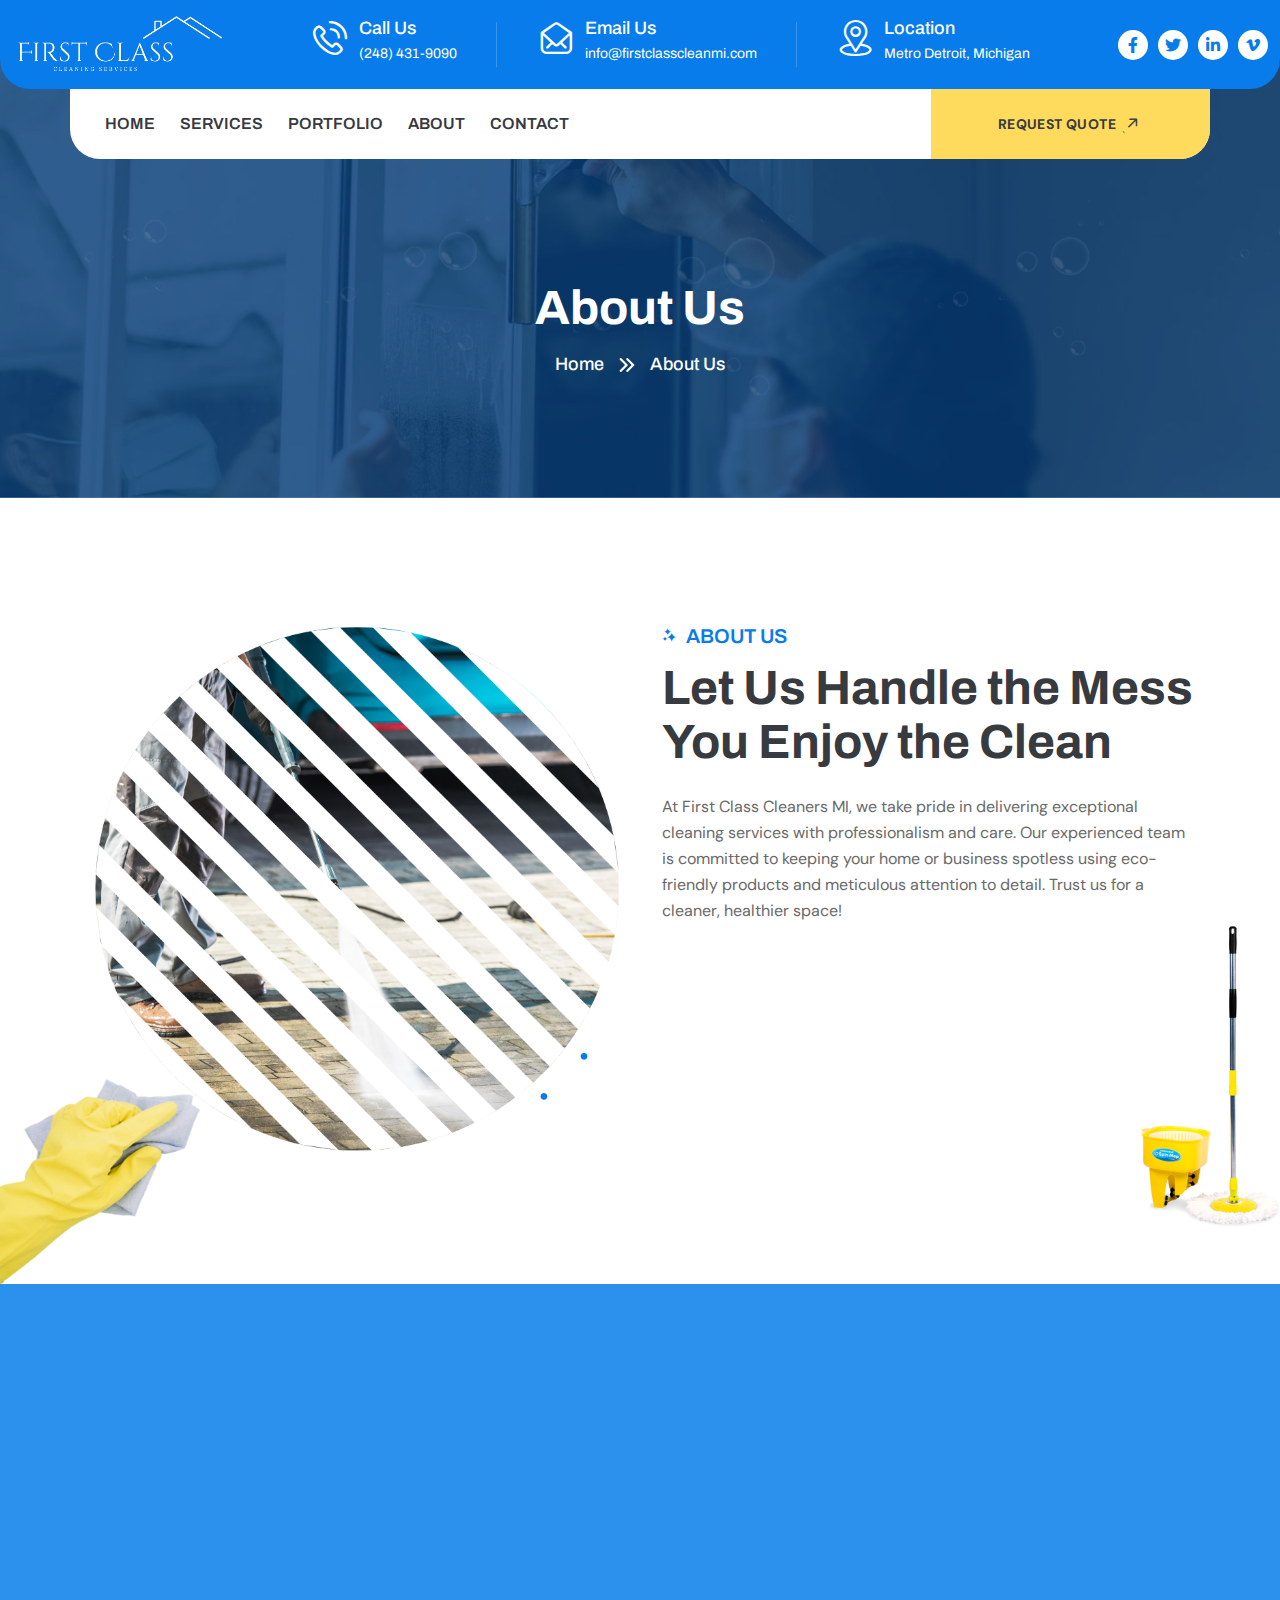
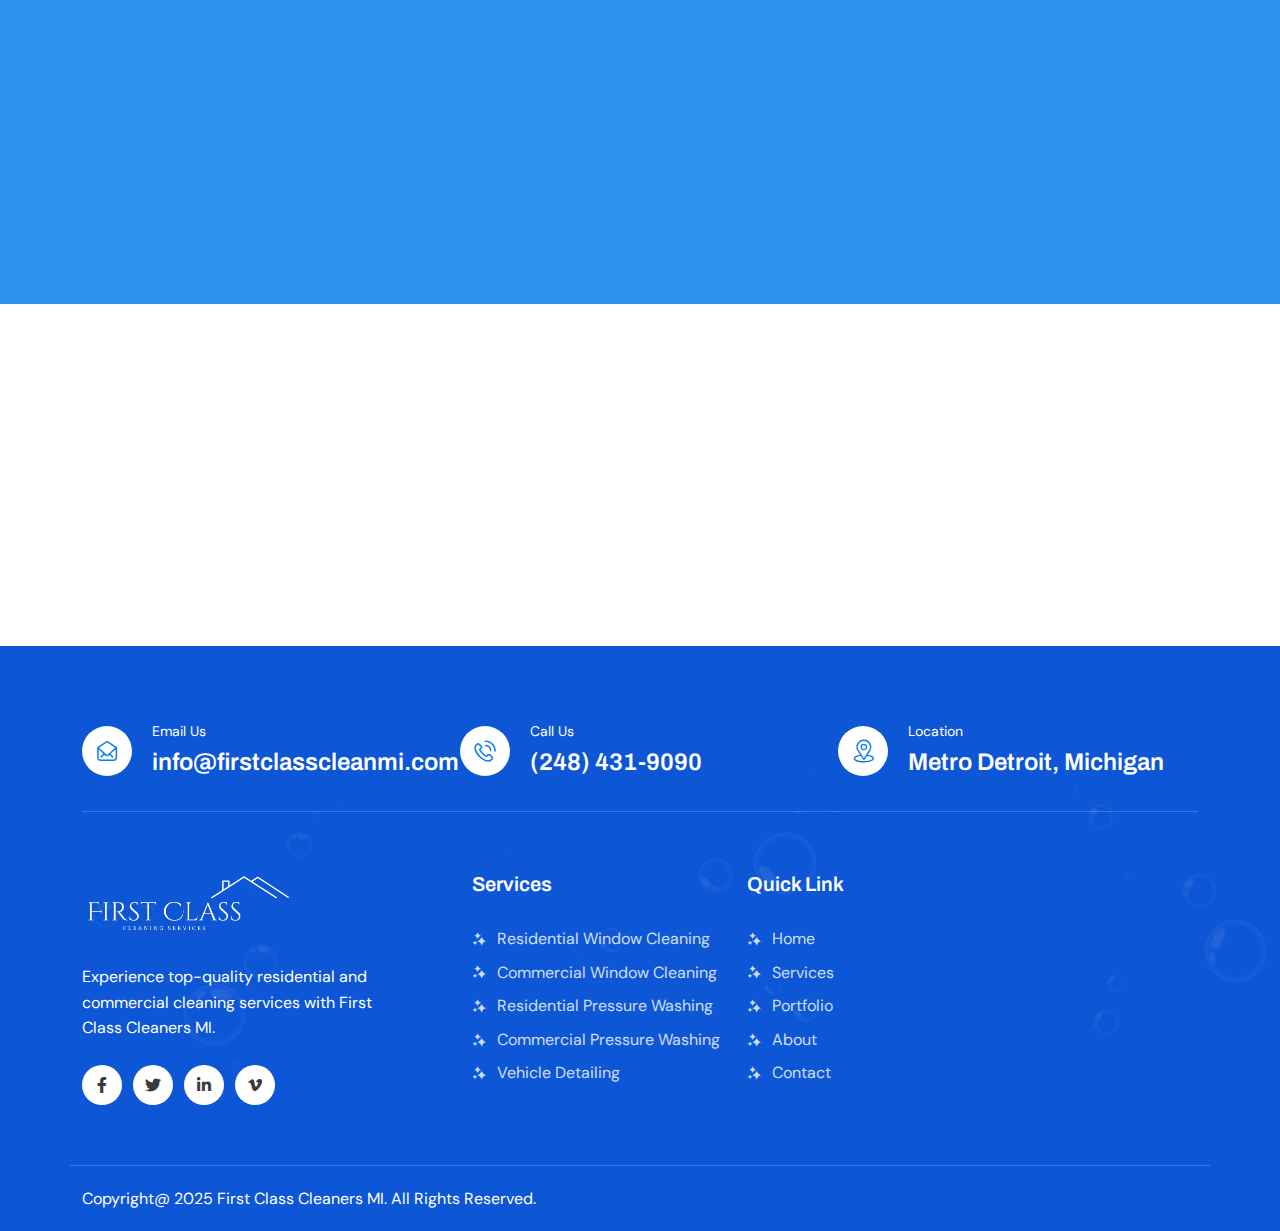
==== about.html @ 75f81715 "initial commit" ====
<!doctype html>
<html class="no-js" lang="en">

<head>
    <meta charset="utf-8">
    <meta http-equiv="x-ua-compatible" content="ie=edge">
    <meta name="viewport" content="width=device-width, initial-scale=1">
    <meta name="description" content="Discover First Class Cleaners MI, your trusted partner for top-quality residential and commercial cleaning. With expert staff and eco-friendly products, we deliver spotless results every time. Learn more about our commitment to excellence!">

    <!-- Site Title -->
    <title>About Us | First Class Cleaners MI – Premium Cleaning Services</title>

    <!-- Place favicon.ico in the root directory -->
    <link rel="shortcut icon" type="image/x-icon" href="assets/images/logo/fav.png">

    <!-- CSS here -->
    <link rel="stylesheet" href="assets/css/bootstrap.min.css">
    <link rel="stylesheet" href="assets/css/animate.css">
    <link rel="stylesheet" href="assets/css/odometer-theme-default.css">
    <link rel="stylesheet" href="assets/css/font-awesome-pro.min.css">
    <link rel="stylesheet" href="assets/css/flaticon_cleannes.css">
    <link rel="stylesheet" href="assets/css/magnific-popup.css">
    <link rel="stylesheet" href="assets/css/nice-select.css">
    <link rel="stylesheet" href="assets/css/swiper-bundle.css">
    <link rel="stylesheet" href="assets/css/meanmenu.css">
    <link rel="stylesheet" href="assets/css/main.css">
</head>

<body>
    <div class="body-overlay"></div>

    <!-- Loader Start -->
    <div class="loader-wrapper">
        <div class="loader"></div>
        <div class="loder-section left-section"></div>
        <div class="loder-section right-section"></div>
    </div>
    <!-- Loader End -->

    <!-- back to top start -->
    <div class="back-to-top-wrapper">
        <button id="back_to_top" type="button" class="back-to-top-btn">
            <svg width="12" height="7" viewBox="0 0 12 7" fill="none" xmlns="http://www.w3.org/2000/svg">
                <path d="M11 6L6 1L1 6" stroke="currentColor" stroke-width="1.5" stroke-linecap="round" stroke-linejoin="round" />
            </svg>
        </button>
    </div>
    <!-- back to top end -->

    <!-- Search Popup Start -->
    <div class="search_popup">
        <div class="container">
            <div class="row">
                <div class="col-xxl-12">
                    <div class="search_wrapper">
                        <div class="search_top d-flex justify-content-between align-items-center">
                            <div class="search_logo">
                                <a href="/">
                                    <img src="assets/images/logo/logo.png" alt="Logo">
                                </a>
                            </div>
                            <div class="search_close">
                                <button type="button" class="search_close_btn">
                                    <svg width="18" height="18" viewBox="0 0 18 18" fill="none" xmlns="http://www.w3.org/2000/svg">
                                        <path d="M17 1L1 17" stroke="currentColor" stroke-width="1.5" stroke-linecap="round" stroke-linejoin="round" />
                                        <path d="M1 1L17 17" stroke="currentColor" stroke-width="1.5" stroke-linecap="round" stroke-linejoin="round" />
                                    </svg>
                                </button>
                            </div>
                        </div>
                        <div class="search_form">
                            <form action="#">
                                <div class="search_input">
                                    <input class="search-input-field" type="text" placeholder="Type here to search...">
                                    <span class="search-focus-border"></span>
                                    <button type="submit">
                                        <svg width="20" height="20" viewBox="0 0 20 20" fill="none" xmlns="http://www.w3.org/2000/svg">
                                            <path d="M9.55 18.1C14.272 18.1 18.1 14.272 18.1 9.55C18.1 4.82797 14.272 1 9.55 1C4.82797 1 1 4.82797 1 9.55C1 14.272 4.82797 18.1 9.55 18.1Z" stroke="currentColor" stroke-width="1.5" stroke-linecap="round" stroke-linejoin="round" />
                                            <path d="M19.0002 19.0002L17.2002 17.2002" stroke="currentColor" stroke-width="1.5" stroke-linecap="round" stroke-linejoin="round" />
                                        </svg>
                                    </button>
                                </div>
                            </form>
                        </div>
                    </div>
                </div>
            </div>
        </div>
    </div>
    <div class="search-popup-overlay"></div>
    <!-- Search Popup End-->

    <!-- cart mini area start -->
    <div class="cartmini__area">
        <div class="cartmini__wrapper d-flex justify-content-between flex-column">
            <div class="cartmini__top-wrapper ">
                <div class="cartmini__top p-relative">
                    <div class="cartmini__title">
                        <h4>Shopping cart</h4>
                    </div>
                    <div class="cartmini__close">
                        <button type="button" class="cartmini__close-btn cartmini-close-btn"><i class="fal fa-times"></i></button>
                    </div>
                </div>
                <div class="cartmini__widget">
                    <div class="cartmini__widget-item">
                        <div class="cartmini__thumb">
                            <a href="product-details.html">
                                <img src="assets/images/cart/product-1.jpg" alt="">
                            </a>
                        </div>
                        <div class="cartmini__content">
                            <h5><a href="product-details.html">Level Bolt Smart Lock</a></h5>
                            <div class="cartmini__price-wrapper">
                                <span class="cartmini__price">$46.00</span>
                                <span class="cartmini__quantity">x2</span>
                            </div>
                        </div>
                        <button class="cartmini__del"><i class="fal fa-times"></i></button>
                    </div>
                    <div class="cartmini__widget-item">
                        <div class="cartmini__thumb">
                            <a href="product-details.html">
                                <img src="assets/images/cart/product-2.jpg" alt="">
                            </a>
                        </div>
                        <div class="cartmini__content">
                            <h5><a href="product-details.html">Trademil for younger</a></h5>
                            <div class="cartmini__price-wrapper">
                                <span class="cartmini__price">$78.00</span>
                                <span class="cartmini__quantity">x1</span>
                            </div>
                        </div>
                        <button class="cartmini__del"><i class="fal fa-times"></i></button>
                    </div>
                    <div class="cartmini__widget-item">
                        <div class="cartmini__thumb">
                            <a href="product-details.html">
                                <img src="assets/images/cart/product-3.jpg" alt="">
                            </a>
                        </div>
                        <div class="cartmini__content">
                            <h5><a href="product-details.html">ViewSonic VP2756-2K</a></h5>
                            <div class="cartmini__price-wrapper">
                                <span class="cartmini__price">$98.00</span>
                                <span class="cartmini__quantity">x3</span>
                            </div>
                        </div>
                        <button class="cartmini__del"><i class="fal fa-times"></i></button>
                    </div>
                </div>
                <!-- for wp -->
                <!-- if no item in cart -->
                <div class="cartmini__empty text-center d-none">
                    <p>Your Cart is empty</p>
                    <a href="shop.html" class="cartmini-btn">Go to Shop</a>
                </div>
            </div>
            <div class="cartmini__checkout">
                <div class="cartmini__checkout-title">
                    <h4>Subtotal:</h4>
                    <span>$113.00</span>
                </div>
                <div class="cartmini__checkout-btn">
                    <a href="cart.html" class="cartmini-btn mb-10 w-100"> <span></span> view cart</a>
                    <a href="checkout.html" class="cartmini-btn-border w-100"> <span></span> checkout</a>
                </div>
            </div>
        </div>
    </div>
    <div class="cartmini-overlay"></div>
    <!-- cart mini area end -->

    <!-- Hamburger start -->
    <div class="hamburger-area d-xl-none">
        <div class="hamburger_bg"></div>
        <div class="hamburger_wrapper">
            <div class="hamburger_top d-flex align-items-center justify-content-between">
                <div class="hamburger_logo">
                    <a href="/" class="mobile_logo">
                        <img src="assets/images/logo/logo.png" alt="Logo">
                    </a>
                </div>
                <div class="hamburger_close">
                    <button class="hamburger_close_btn"><i class="fa-thin fa-times"></i></button>
                </div>
            </div>
            <div class="hamburger_menu">
                <div class="mobile_menu"></div>
            </div>
            <div class="hamburger-infos">
                <h4 class="hamburger-title">Contact info</h4>
                <div class="contact-item">
                    <div class="contact-icon">
                      
                    </div>
                </div>
                <div class="contact-item">
                    <div class="contact-icon">
                        <span><i class="flaticon-call"></i></span>
                    </div>
                    <div class="contact-text">
                        <span>Phone</span>
                        <div class="text"><a class="link" href="tel:2484319090">(248) 431-9090</a></div>
                    </div>
                </div>
                <div class="contact-item">
                    <div class="contact-icon">
                        <span><i class="flaticon-location"></i></span>
                    </div>
                    <div class="contact-text">
                        <span>Location</span>
                        <div class="text">Metro Detroit, MI</div>
                    </div>
                </div>
            </div>
            <div class="hamburger-socials">
                <ul>
                    <li>
                        <a href="#"><i class="fa-brands fa-facebook-f"></i></a>
                    </li>
                    <li>
                        <a href="#"><i class="fa-brands fa-instagram"></i></a>
                    </li>
                    <li>
                        <a href="#"><i class="fa-brands fa-linkedin-in"></i></a>
                    </li>
                    <li>
                        <a href="#"><i class="fa-brands fa-twitter"></i></a>
                    </li>
                </ul>
            </div>
        </div>
    </div>
    <!-- Hamburger end -->

    <!-- Header Area Start -->
    <header class="tj-header-area tj-header-absolute">
        <div class="tj-header-top d-none d-md-block">
            <div class="container-fluid">
                <div class="row">
                    <div class="col">
                        <div class="tj-header-top-wrapper">
                            <div class="tj-header-top-logo d-none d-xl-block">
                                <a href="/"><img src="assets/images/logo/logo.png" alt="Logos"></a>
                            </div>
                            <div class="h1-header-infos">
                                <div class="infos-item">
                                    <div class="infos-icon">
                                        <i class="flaticon-call"></i>
                                    </div>
                                    <div class="infos-content">
                                        <span class="label">Call Us</span>
                                        <span><a href="tel:2484319090">(248) 431-9090</a></span>
                                    </div>
                                </div>
                                <div class="infos-item">
                                    <div class="infos-icon">
                                        <i class="flaticon-email-2"></i>
                                    </div>
                                    <div class="infos-content">
                                        <span class="label">Email Us</span>
                                        <span><a href="mailto:info@firstclasscleanmi.com">info@firstclasscleanmi.com</a></span>
                                    </div>
                                </div>
                                <div class="infos-item">
                                    <div class="infos-icon">
                                        <i class="flaticon-location"></i>
                                    </div>
                                    <div class="infos-content">
                                        <span class="label">Location</span>
                                        <span class="location">Metro Detroit, Michigan</span>
                                    </div>
                                </div>
                            </div>
                            <div class="tj-header-top-social d-none d-lg-block">
                                <ul>
                                    <li><a href="#"><i class="fa-brands fa-facebook-f fa-fw"></i></a></li>
                                    <li><a href="#"><i class="fa-brands fa-twitter"></i></a></li>
                                    <li><a href="#"><i class="fa-brands fa-linkedin-in"></i></a></li>
                                    <li><a href="#"><i class="fa-brands fa-vimeo-v"></i></a></li>
                                </ul>
                            </div>
                        </div>
                    </div>
                </div>
            </div>
        </div>
        <div class="tj-header-bottom">
            <div class="container gx-0">
                <div class="row gx-0">
                    <div class="col">
                        <div class="tj-header-bottom-wrapper tj-header-bottom-row">
                            <div class="tj-header-bottom-mobile-logo d-block d-xl-none">
                                <a href="/">
                                    <img src="assets/images/logo/primary-logo.png" alt="Logos">
                                </a>
                            </div>
                            <div class="tj-header-bottom-left d-none d-xl-block">
                                <div class="mainmenu-wrapper">
                                    <div class="mainmenu-box">
                                        <div class="mainmenu main-mobile-menu d-none d-lg-inline-block">
                                            <ul>
                                                <li><a href="/">Home</a></li>
                                                <li><a href="/residential-window-cleaning">Services</a></li>
                                                <li><a href="/portfolio">Portfolio</a></li>
                                                <li><a href="/about">About</a></li>
                                                <li><a href="/contact">Contact</a></li>
                                            </ul>
                                        </div>
                                    </div>
                                </div>
                            </div>
                            <div class="tj-header-bottom-right">
                                <div class="tj-header-bottom-mobile-button d-block d-xl-none">
                                    <button class="tj-header-bottom-mobile-btn menu-bar">
                                        <span></span>
                                        <span></span>
                                        <span></span>
                                        <span></span>
                                    </button>
                                </div>
                                <div class="tj-header-bottom-button d-none d-xl-block">
                                    <a class="tj-header-btn tj-arrow-btn" href="/#request-quote">Request Quote 
                                        <span class="icon_box">
                                            <i class="icon_first fa-regular fa-arrow-right"></i>
                                            <i class="icon_second fa-regular fa-arrow-right"></i>
                                        </span>
                                    </a>
                                </div>
                            </div>
                        </div>
                    </div>
                </div>
            </div>
        </div>
    </header>
    <!-- Header Area End-->
         <!-- Sticky Header Area Start -->
    <header class="tj-header-sticky header-sticky d-none">
        <div class="container-fluid">
            <div class="row">
                <div class="col">
                    <div class="tj-header-bottom-wrapper">
                        <div class="tj-header-sticky-mobile-logo">
                            <a href="/">
                                <img src="assets/images/logo/primary-logo.png" alt="Logos">
                            </a>
                        </div>
                        <div class="tj-header-bottom-left d-none d-xl-block">
                            <div class="mainmenu-wrapper">
                                <div class="mainmenu-box">
                                    <div class="mainmenu mainmenu-sticky d-none d-lg-inline-block">
                                        <ul>
                                            <li><a href="/">Home</a></li>
                                            <li><a href="/residential-window-cleaning">Services</a></li>
                                            <li><a href="/portfolio">Portfolio</a></li>
                                            <li><a href="/about">About</a></li>
                                            <li><a href="/contact">Contact</a></li>
                                        </ul>
                                    </div>
                                </div>
                            </div>
                        </div>
                        <div class="tj-header-bottom-right">
                            <div class="tj-header-bottom-mobile-button d-block d-xl-none">
                                <button class="tj-header-bottom-mobile-btn menu-bar">
                                    <span></span>
                                    <span></span>
                                    <span></span>
                                    <span></span>
                                </button>
                            </div>
                            <div class="tj-header-sticky-button d-none d-md-block">
                                <a class="tj-primary-btn tj-hover-btn" href="/#request-quote"><span>Request Quote <i class="flaticon-start"></i></span>
                                    <div class="tj-hover-btn-circle-dot"></div>
                                </a>
                            </div>
                        </div>
                    </div>
                </div>
            </div>
        </div>
    </header>
    <!-- Sticky Header Area End -->

    <main id="primary" class="site-main">

        <!-- Breadcrumb Area Start-->
        <section class="tj-breadcrumb-area" data-background="assets/images/breadcrumb/breadcrumb-bg.jpg">
            <div class="container">
                <div class="row">
                    <div class="tj-breadcrumb-content text-center">
                        <h2 class="tj-breadcrumb-title tj-char-animation">About Us</h2>
                        <p class="tj-breadcrumb-body"><span><a href="/">Home</a></span> <span class="spacing"><svg width="18" height="18" viewBox="0 0 18 18" fill="none" xmlns="http://www.w3.org/2000/svg">
                            <path fill-rule="evenodd" clip-rule="evenodd" d="M16.1639 8.42265C16.4818 8.74057 16.4818 9.25948 16.1639 9.57739L9.93661 15.8045C9.6182 16.1229 9.10024 16.1229 8.78187 15.8045L8.43354 15.4562C8.11485 15.1375 8.11478 14.6198 8.4335 14.301L13.1574 9.57753C13.4762 9.25884 13.4762 8.74106 13.1574 8.42237L8.43354 3.69885C8.11478 3.38012 8.11481 2.86248 8.43357 2.54375L8.7819 2.19542C9.09982 1.87751 9.61872 1.87751 9.93664 2.19542L16.1639 8.42265ZM3.34094 2.19535C3.02271 1.87708 2.50426 1.87712 2.18602 2.19535L1.8377 2.54368C1.5196 2.86178 1.51957 3.38068 1.8377 3.69881L6.5614 8.42237C6.88012 8.7411 6.88012 9.25881 6.5614 9.57753L1.83766 14.3011C1.51943 14.6193 1.51946 15.138 1.83766 15.4562L2.18599 15.8045C2.50436 16.1229 3.02253 16.1229 3.34091 15.8045L9.01506 10.1302C10.6067 11.7203 10.2041 11.317 9.01622 10.129L9.56782 9.57739C9.88595 9.25926 9.88591 8.74074 9.56782 8.42262L3.34094 2.19535Z" fill="white" />
                          </svg></span> About Us</p>
                    </div>
                </div>
            </div>
            <div class="tj-breadcrumb-bg-shape">
                <img src="assets/images/breadcrumb/breadcrumb-bg-shape.png" alt="">
            </div>
        </section>
        <!-- Breadcrumb Area End-->

        <!-- About Area Start-->
        <section class="tj-about-area">
            <div class="tj-about-bg-shape">
                <img class="tj-about-bg-shape-1" src="assets/images/about/about-bg-shape-1.png" alt="">
                <img class="tj-about-bg-shape-2" src="assets/images/about/about-bg-shape-2.png" alt="">
                <img class="tj-about-bg-shape-3" src="assets/images/about/about-bg-shape-3.png" alt="">
            </div>
            <div class="container">
                <div class="row align-items-center">
                    <div class="col-xl-6 col-lg-5">
                        <div class="tj-about-thumb wow fadeInLeft" data-wow-delay=".5s">
                            <img src="assets/images/about/about-thumb.png" alt="Images">
                            <div class="tj-about-thumb-shape">
                                <img class="tj-about-thumb-shape-1" src="assets/images/about/about-thumb-shape-1.png" alt="">
                            </div>
                        </div>
                    </div>
                    <div class="col-xl-6 col-lg-7 col-md-10">
                        <div class="tj-about-wrapper wow fadeInRightSlow" data-wow-duration="1400ms">
                            <div class="tj-section-wrapper">
                                <h5 class="tj-section-subtitle wow fadeInRight" data-wow-delay=".3s"><span class="one"><i class="flaticon-start"></i></span> About Us</h5>
                                <h2 class="tj-section-title wow fadeInUp" data-wow-delay=".4s">Let Us Handle the Mess You Enjoy the Clean</h2>
                                <p class="tj-section-paragraph wow fadeInUp" data-wow-delay=".4s">At First Class Cleaners MI, we take pride in delivering exceptional cleaning services with professionalism and care. Our experienced team is committed to keeping your home or business spotless using eco-friendly products and meticulous attention to detail. Trust us for a cleaner, healthier space!                                </p>
                            </div>
                            <div class="tj-about-box wow fadeInUp" data-wow-delay=".5s">
                                <div class="tj-about-box-thumb">
                
                                    <div class="tj-about-thumb-paly-btn">
                              
                                    </div>
                                </div>
                                <div class="tj-about-box-thumb-list">
                                    <ul>
                                        <li><span><i class="fa-regular fa-angle-right"></i></span> We Don't Cut Corners, We Clean Them</li>
                                        <li><span><i class="fa-regular fa-angle-right"></i></span> Bringing Freshness to Your Doorstep</li>
                                        <li><span><i class="fa-regular fa-angle-right"></i></span> Where Cleanliness Meets Perfection</li>
                                    </ul>
                                </div>
                            </div>
                            <div class="tj-about-bottom wow fadeInUp" data-wow-delay=".6s">
                                <div class="tj-about-btn">
                     
                                        <div class="tj-hover-btn-circle-dot"></div>
                                    </a>
                                </div>
                                
                               
                                </div>
                            </div>
                        </div>
                    </div>
                </div>
            </div>
        </section>
        <!-- About Area End-->

        <!-- Before-After Area Start-->
        <section class="tj-before-after-area">
            <div class="tj-before-after-bg" data-background="assets/images/before-after/before-after-bg.jpg"></div>
            <div class="container">
                <div class="row">
                    <div class="col-12">
                        <div class="tj-section-wrapper text-center">
                            <h5 class="tj-section-subtitle wow fadeInRight" data-wow-delay=".3s"><span class="one"><i class="flaticon-start"></i></span> Before & after <span class="two"><i class="flaticon-start"></i></span> </h5>
                            <h2 class="tj-section-title wow fadeInUp" data-wow-delay=".4s">See Our Work</h2>
                        </div>
                    </div>
                </div>
                <div class="row">
                    <div class="col-lg-12">
                        <div class="tj-before-after-wrapper wow fadeInUp" data-wow-delay=".5s">
                            <img src="assets/images/before-after/before-after-1.png" alt="">
                            <img src="assets/images/before-after/before-after-2.png" alt="">
                        </div>
                    </div>
                </div>
            </div>
        </section>
        <!-- Before-After Area End-->

        <!-- Pricing Area Start-->
     
        <!-- Pricing Area End-->

    </main>

    <!-- Footer Area Start-->
    <footer class="tj-footer-area">
        <div class="tj-footer-bg-shape">
            <img src="assets/images/footer/footer-bg-shape.png" alt="">
        </div>
        <div class="tj-footer-top">
            <div class="container">
                <div class="row">
                    <div class="col-xl-12">
                        <div class="tj-footer-top-wrapper">
                            <div class="tj-footer-top-wrap">
                                <div class="tj-footer-top-wrap-icon">
                                    <span><i class="flaticon-email-2"></i></span>
                                </div>
                                <div class="tj-footer-top-wrap-content">
                                    <span class="sub-title">Email Us</span>
                                    <span><a href="mailto:info@firstclasscleanmi.com">info@firstclasscleanmi.com</a></span>
                                </div>
                            </div>
                            <div class="tj-footer-top-wrap">
                                <div class="tj-footer-top-wrap-icon">
                                    <span><i class="flaticon-call"></i></span>
                                </div>
                                <div class="tj-footer-top-wrap-content">
                                    <span class="sub-title">Call Us</span>
                                    <span><a href="tel:2484319090">(248) 431-9090</a></span>
                                </div>
                            </div>
                            <div class="tj-footer-top-wrap">
                                <div class="tj-footer-top-wrap-icon">
                                    <span><i class="flaticon-location"></i></span>
                                </div>
                                <div class="tj-footer-top-wrap-content">
                                    <span class="sub-title">Location</span>
                                    <span class="location">Metro Detroit, Michigan</span>
                                </div>
                            </div>
                        </div>
                    </div>
                </div>
            </div>
        </div>
        <div class="tj-footer-bottom">
            <div class="container">
                <div class="row tj-footer-bottom-row">
                    <div class="col-xl-4 col-lg-3 col-md-6 col-sm-6">
                        <div class="tj-footer-widget tj-footer-col-1">
                            <div class="tj-footer-widget-logo">
                                <a href="/"><img src="assets/images/logo/logo.png" alt="footer-logo"></a>
                            </div>
                            <div class="tj-footer-widget-paragraph">
                                <p class="tj-footer-widget-paragraph">Experience top-quality residential and commercial cleaning services with First Class Cleaners MI.                                 </p>
                            </div>
                            <div class="tj-footer-widget-socail">
                                <ul>
                                    <li><a href="#"><i class="fa-brands fa-facebook-f fa-fw"></i></a></li>
                                    <li><a href="#"><i class="fa-brands fa-twitter"></i></a></li>
                                    <li><a href="#"><i class="fa-brands fa-linkedin-in"></i></a></li>
                                    <li><a href="#"><i class="fa-brands fa-vimeo-v"></i></a></li>
                                </ul>
                            </div>
                        </div>
                    </div>
                    <div class="col-xl-3 col-lg-3 col-md-6 col-sm-6">
                        <div class="tj-footer-widget widget_nav_menu tj-footer-col-2">
                            <h4 class="tj-footer-widget-title">Services</h4>
                            <div class="tj-footer-widget-menu">
                                <ul>
                                    <li><a href="/residential-window-cleaning"><span><i class="flaticon-start"></i></span> Residential Window Cleaning</a></li>
                                    <li><a href="/commercial-window-cleaning"><span><i class="flaticon-start"></i></span> Commercial Window Cleaning</a></li>
                                    <li><a href="/residential-pressure-washing"><span><i class="flaticon-start"></i></span> Residential Pressure Washing</a></li>
                                    <li><a href="/commercial-pressure-washing"><span><i class="flaticon-start"></i></span> Commercial Pressure Washing</a></li>
                                    <li><a href="/vehicle-detailing"><span><i class="flaticon-start"></i></span> Vehicle Detailing</a></li>
                                </ul>
                            </div>
                        </div>
                    </div>
                    <div class="col-xl-2 col-lg-2 col-md-6 col-sm-6">
                        <div class="tj-footer-widget widget_nav_menu tj-footer-col-3">
                            <h4 class="tj-footer-widget-title">Quick Link</h4>
                            <div class="tj-footer-widget-menu">
                                <ul>
                                    <li><a href="/"><span><i class="flaticon-start"></i></span> Home</a></li>
                                    <li><a href="/residential-window-cleaning"><span><i class="flaticon-start"></i></span> Services</a></li>
                                    <li><a href="/portfolio"><span><i class="flaticon-start"></i></span> Portfolio</a></li>
                                    <li><a href="/about"><span><i class="flaticon-start"></i></span> About</a></li>
                                    <li><a href="/contact"><span><i class="flaticon-start"></i></span> Contact </a></li>
                                </ul>
                            </div>
                        </div>
                    </div>
                            </div>
                        </div>
                    </div>
                </div>
            </div>
        </div>
        <div class="tj-footer-copyright">
            <div class="container">
                <div class="row align-items-center">
                    <div class="tj-footer-copyright-wrapper">
                        <div class="tj-footer-copyright-content">
                            <p class="tj-footer-copyright-paragraph">Copyright@ 2025 
                                <a href="/">First Class Cleaners MI.</a> All Rights Reserved.
                            </p>
                        </div>
                        <div class="tj-footer-copyright-menu">
                            <ul>
                            </ul>
                        </div>
                    </div>
                </div>
            </div>
        </div>
    </footer>
    <!-- Footer Area End-->

    <!-- JS here -->
    <script src="assets/js/jquery.min.js"></script>
    <script src="assets/js/bootstrap.bundle.min.js"></script>
    <script src="assets/js/waypoints.js"></script>
    <script src="assets/js/appear.min.js"></script>
    <script src="assets/js/beforeafter.jquery-1.0.0.min.js"></script>
    <script src="assets/js/odometer.min.js"></script>
    <script src="assets/js/jquery.nice-select.min.js"></script>
    <script src="assets/js/swiper-bundle.js"></script>
    <script src="assets/js/imagesloaded-pkgd.js"></script>
    <script src="assets/js/magnific-popup.js"></script>
    <script src="assets/js/isotope.pkgd.min.js"></script>
    <script src="assets/js/meanmenu.js"></script>
    <script src="assets/js/wow.js"></script>
    <script src="assets/js/main.js"></script>
</body>

</html>
---- assets/css/odometer-theme-default.css ----
.odometer.odometer-auto-theme, .odometer.odometer-theme-default {
    display: -moz-inline-box;
    -moz-box-orient: vertical;
    display: inline-block;
    vertical-align: middle;
    *vertical-align: auto;
    position: relative;
  }
  .odometer.odometer-auto-theme, .odometer.odometer-theme-default {
    *display: inline;
  }
  .odometer.odometer-auto-theme .odometer-digit, .odometer.odometer-theme-default .odometer-digit {
    display: -moz-inline-box;
    -moz-box-orient: vertical;
    display: inline-block;
    vertical-align: middle;
    *vertical-align: auto;
    position: relative;
  }
  .odometer.odometer-auto-theme .odometer-digit, .odometer.odometer-theme-default .odometer-digit {
    *display: inline;
  }
  .odometer.odometer-auto-theme .odometer-digit .odometer-digit-spacer, .odometer.odometer-theme-default .odometer-digit .odometer-digit-spacer {
    display: -moz-inline-box;
    -moz-box-orient: vertical;
    display: inline-block;
    vertical-align: middle;
    *vertical-align: auto;
    visibility: hidden;
  }
  .odometer.odometer-auto-theme .odometer-digit .odometer-digit-spacer, .odometer.odometer-theme-default .odometer-digit .odometer-digit-spacer {
    *display: inline;
  }
  .odometer.odometer-auto-theme .odometer-digit .odometer-digit-inner, .odometer.odometer-theme-default .odometer-digit .odometer-digit-inner {
    text-align: left;
    display: block;
    position: absolute;
    top: 0;
    left: 0;
    right: 0;
    bottom: 0;
    overflow: hidden;
  }
  .odometer.odometer-auto-theme .odometer-digit .odometer-ribbon, .odometer.odometer-theme-default .odometer-digit .odometer-ribbon {
    display: block;
  }
  .odometer.odometer-auto-theme .odometer-digit .odometer-ribbon-inner, .odometer.odometer-theme-default .odometer-digit .odometer-ribbon-inner {
    display: block;
    -webkit-backface-visibility: hidden;
    backface-visibility: hidden;
  }
  .odometer.odometer-auto-theme .odometer-digit .odometer-value, .odometer.odometer-theme-default .odometer-digit .odometer-value {
    display: block;
    -webkit-transform: translateZ(0);
    transform: translateZ(0);
  }
  .odometer.odometer-auto-theme .odometer-digit .odometer-value.odometer-last-value, .odometer.odometer-theme-default .odometer-digit .odometer-value.odometer-last-value {
    position: absolute;
  }
  .odometer.odometer-auto-theme.odometer-animating-up .odometer-ribbon-inner, .odometer.odometer-theme-default.odometer-animating-up .odometer-ribbon-inner {
    -webkit-transition: -webkit-transform 2s;
    -moz-transition: -moz-transform 2s;
    -ms-transition: -ms-transform 2s;
    -o-transition: -o-transform 2s;
    transition: transform 2s;
  }
  .odometer.odometer-auto-theme.odometer-animating-up.odometer-animating .odometer-ribbon-inner, .odometer.odometer-theme-default.odometer-animating-up.odometer-animating .odometer-ribbon-inner {
    -webkit-transform: translateY(-100%);
    -moz-transform: translateY(-100%);
    -ms-transform: translateY(-100%);
    -o-transform: translateY(-100%);
    transform: translateY(-100%);
  }
  .odometer.odometer-auto-theme.odometer-animating-down .odometer-ribbon-inner, .odometer.odometer-theme-default.odometer-animating-down .odometer-ribbon-inner {
    -webkit-transform: translateY(-100%);
    -moz-transform: translateY(-100%);
    -ms-transform: translateY(-100%);
    -o-transform: translateY(-100%);
    transform: translateY(-100%);
  }
  .odometer.odometer-auto-theme.odometer-animating-down.odometer-animating .odometer-ribbon-inner, .odometer.odometer-theme-default.odometer-animating-down.odometer-animating .odometer-ribbon-inner {
    -webkit-transition: -webkit-transform 2s;
    -moz-transition: -moz-transform 2s;
    -ms-transition: -ms-transform 2s;
    -o-transition: -o-transform 2s;
    transition: transform 2s;
    -webkit-transform: translateY(0);
    -moz-transform: translateY(0);
    -ms-transform: translateY(0);
    -o-transform: translateY(0);
    transform: translateY(0);
  }
  
  .odometer.odometer-auto-theme, .odometer.odometer-theme-default {
    font-family: "Helvetica Neue", sans-serif;
    line-height: 1.1em;
  }
  .odometer.odometer-auto-theme .odometer-value, .odometer.odometer-theme-default .odometer-value {
    text-align: center;
  }
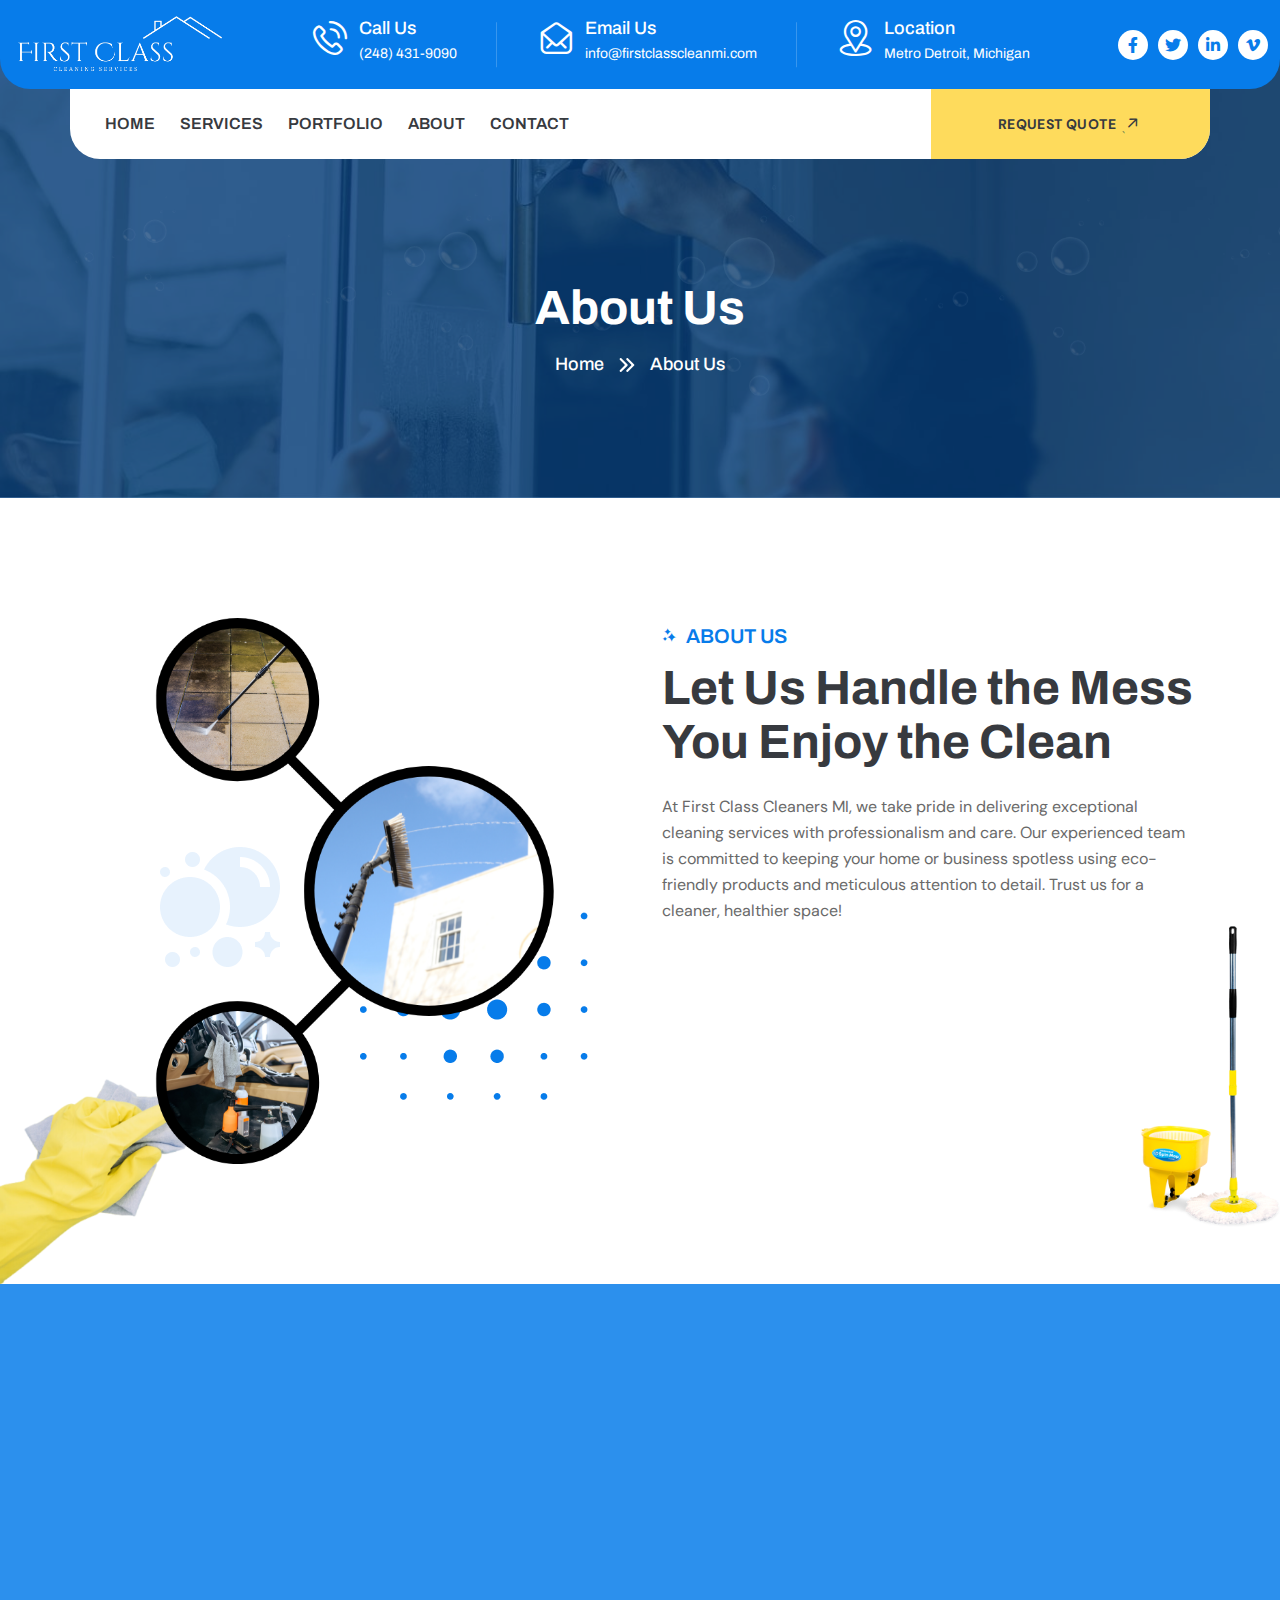
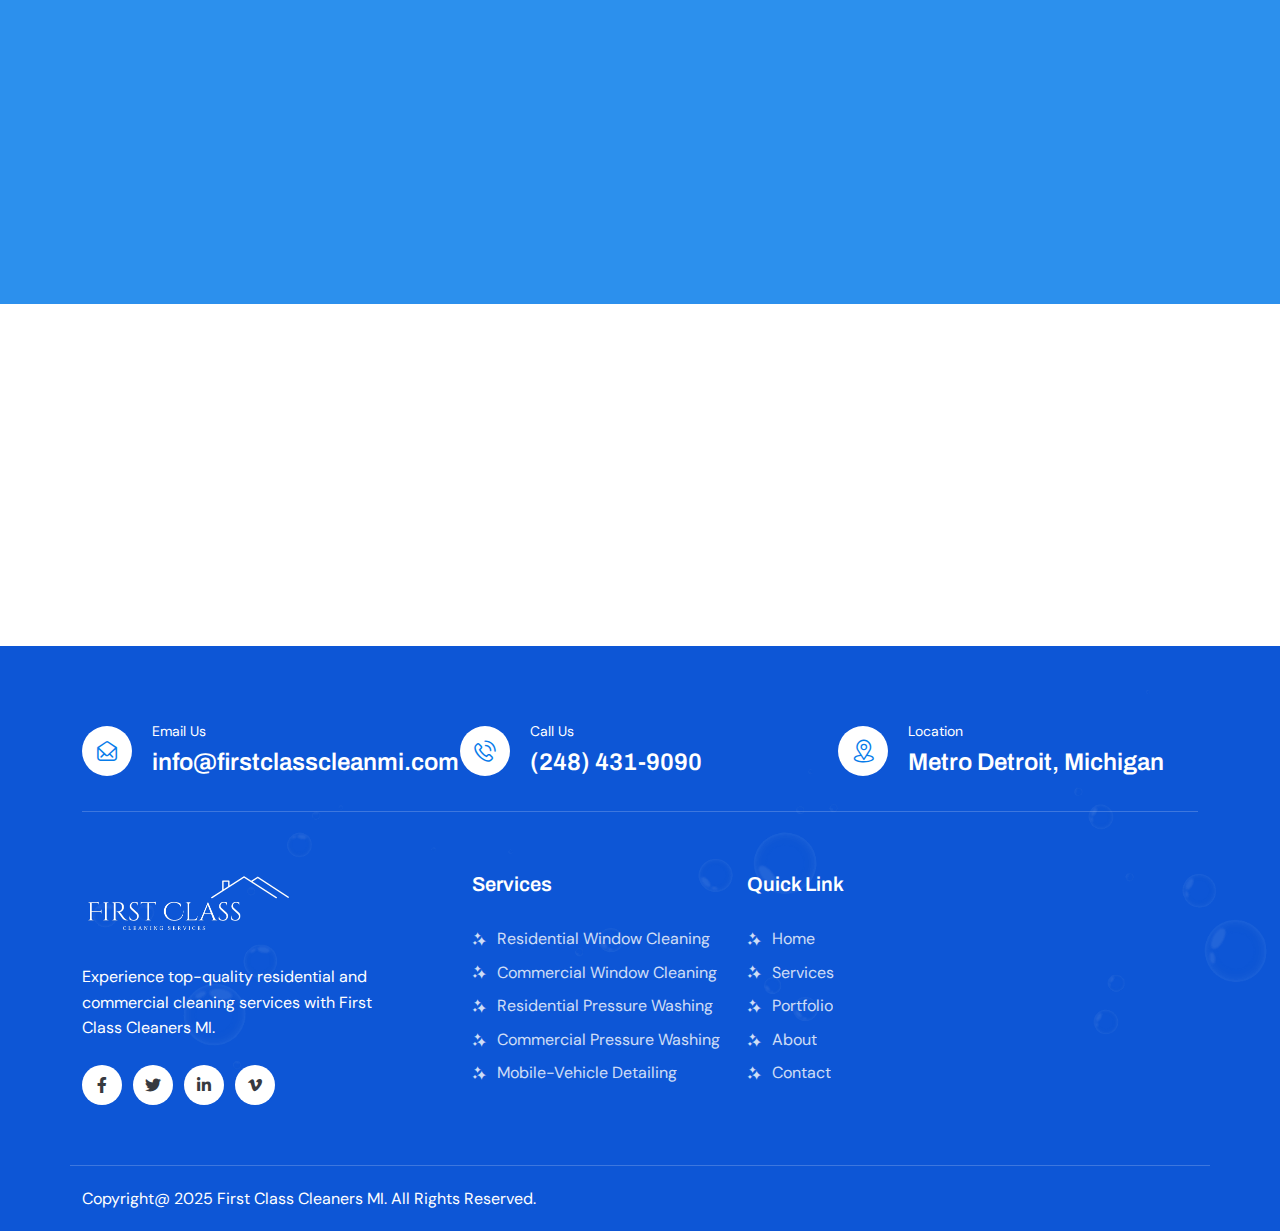
==== commit af0360c7: "Add files via upload" ====
--- a/about.html
+++ b/about.html
@@ -438,7 +438,7 @@
                                 <div class="tj-about-box-thumb-list">
                                     <ul>
                                         <li><span><i class="fa-regular fa-angle-right"></i></span> We Don't Cut Corners, We Clean Them</li>
-                                        <li><span><i class="fa-regular fa-angle-right"></i></span> Bringing Freshness to Your Doorstep</li>
+                                        <li><span><i class="fa-regular fa-angle-right"></i></span>Reliable & Insured</li>
                                         <li><span><i class="fa-regular fa-angle-right"></i></span> Where Cleanliness Meets Perfection</li>
                                     </ul>
                                 </div>
@@ -562,7 +562,7 @@
                                     <li><a href="/commercial-window-cleaning"><span><i class="flaticon-start"></i></span> Commercial Window Cleaning</a></li>
                                     <li><a href="/residential-pressure-washing"><span><i class="flaticon-start"></i></span> Residential Pressure Washing</a></li>
                                     <li><a href="/commercial-pressure-washing"><span><i class="flaticon-start"></i></span> Commercial Pressure Washing</a></li>
-                                    <li><a href="/vehicle-detailing"><span><i class="flaticon-start"></i></span> Vehicle Detailing</a></li>
+                                    <li><a href="/vehicle-detailing"><span><i class="flaticon-start"></i></span> Mobile-Vehicle Detailing</a></li>
                                 </ul>
                             </div>
                         </div>
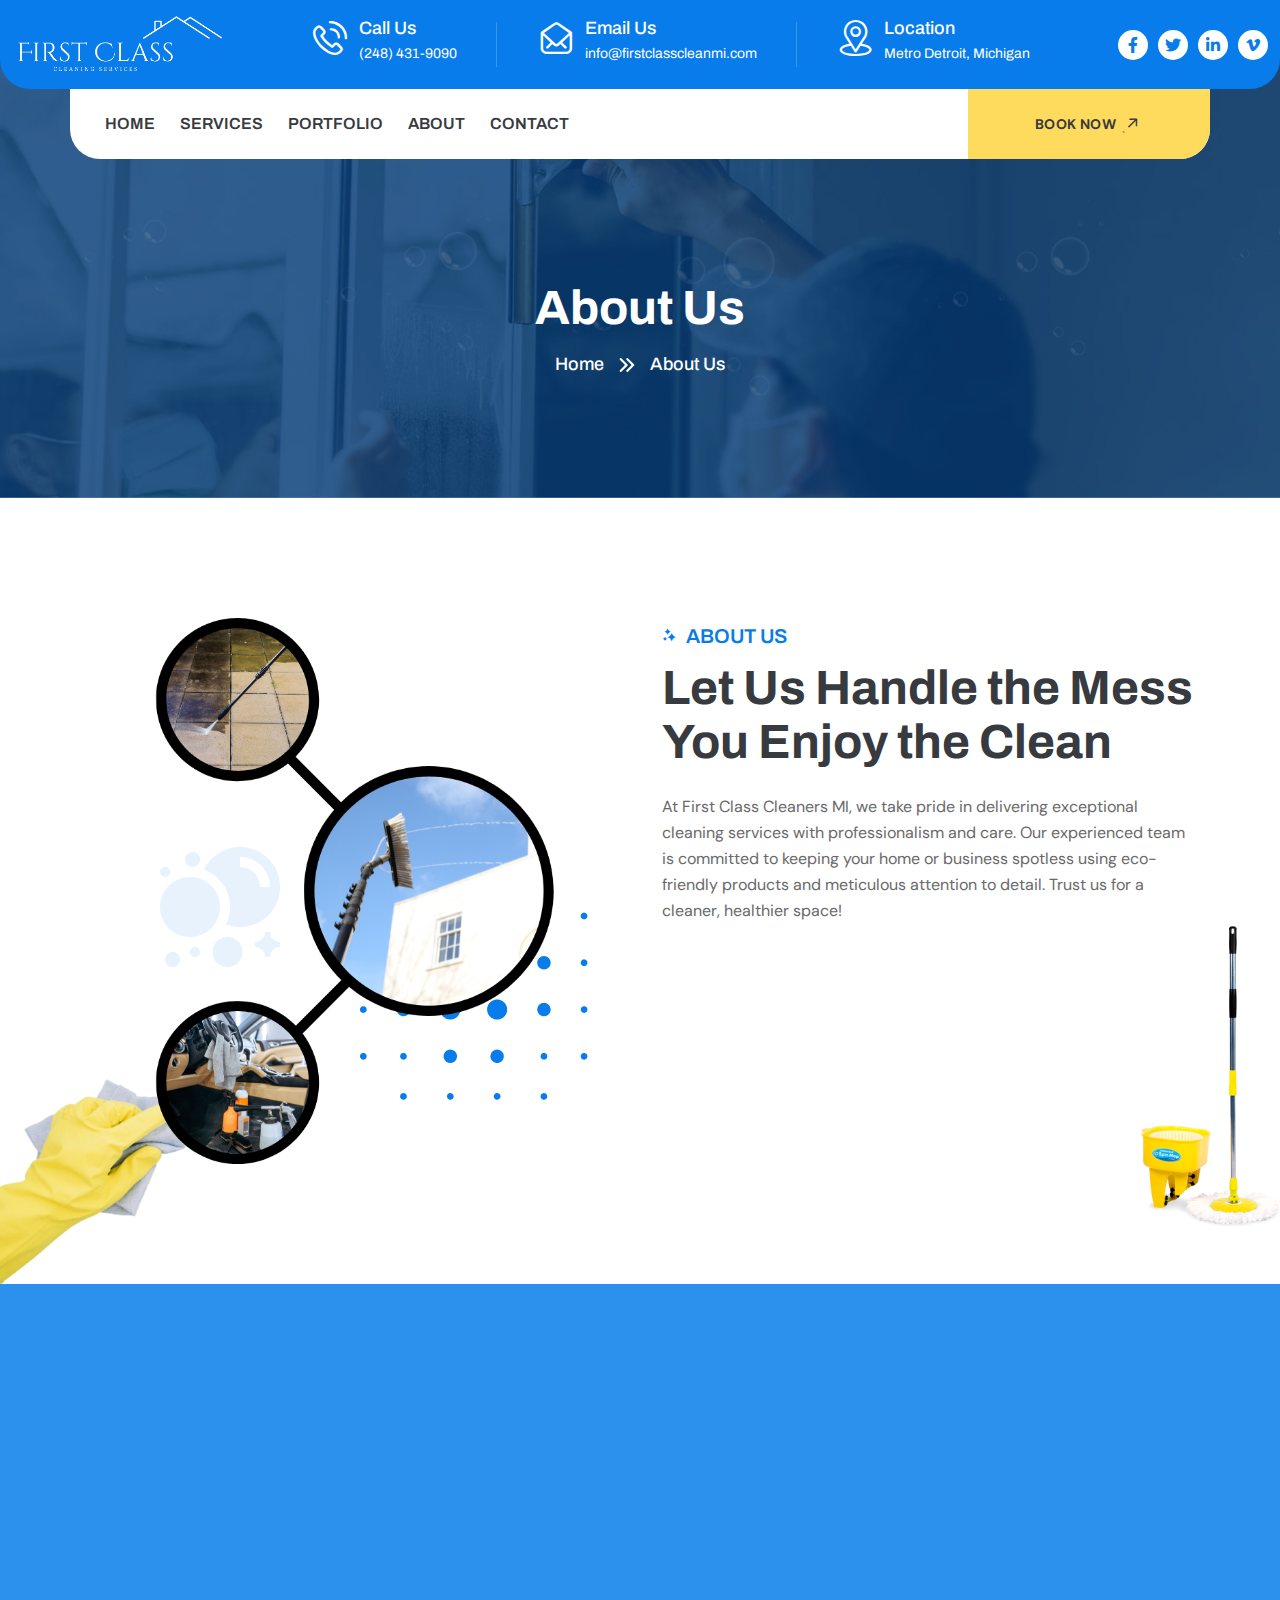
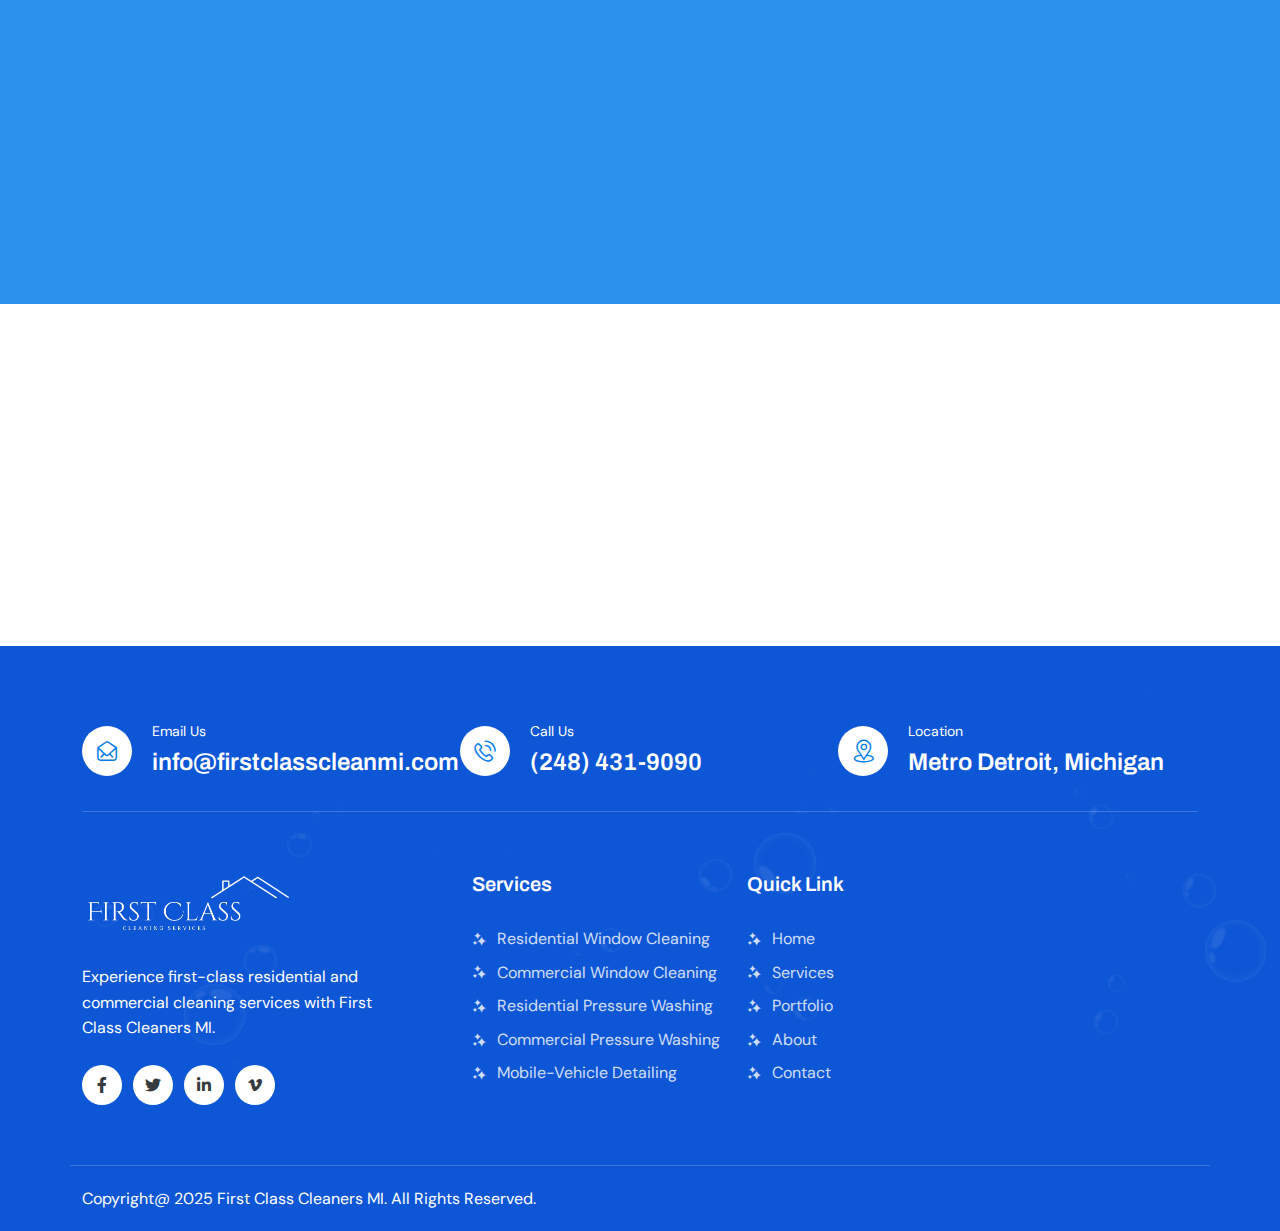
==== commit b02f86a3: "Add files via upload" ====
--- a/about.html
+++ b/about.html
@@ -321,7 +321,7 @@
                                     </button>
                                 </div>
                                 <div class="tj-header-bottom-button d-none d-xl-block">
-                                    <a class="tj-header-btn tj-arrow-btn" href="/#request-quote">Request Quote 
+                                    <a class="tj-header-btn tj-arrow-btn" href="/#request-quote">Book Now 
                                         <span class="icon_box">
                                             <i class="icon_first fa-regular fa-arrow-right"></i>
                                             <i class="icon_second fa-regular fa-arrow-right"></i>
@@ -372,7 +372,7 @@
                                 </button>
                             </div>
                             <div class="tj-header-sticky-button d-none d-md-block">
-                                <a class="tj-primary-btn tj-hover-btn" href="/#request-quote"><span>Request Quote <i class="flaticon-start"></i></span>
+                                <a class="tj-primary-btn tj-hover-btn" href="/#request-quote"><span>Book Now <i class="flaticon-start"></i></span>
                                     <div class="tj-hover-btn-circle-dot"></div>
                                 </a>
                             </div>
@@ -541,7 +541,7 @@
                                 <a href="/"><img src="assets/images/logo/logo.png" alt="footer-logo"></a>
                             </div>
                             <div class="tj-footer-widget-paragraph">
-                                <p class="tj-footer-widget-paragraph">Experience top-quality residential and commercial cleaning services with First Class Cleaners MI.                                 </p>
+                                <p class="tj-footer-widget-paragraph">Experience first-class residential and commercial cleaning services with First Class Cleaners MI.                                 </p>
                             </div>
                             <div class="tj-footer-widget-socail">
                                 <ul>
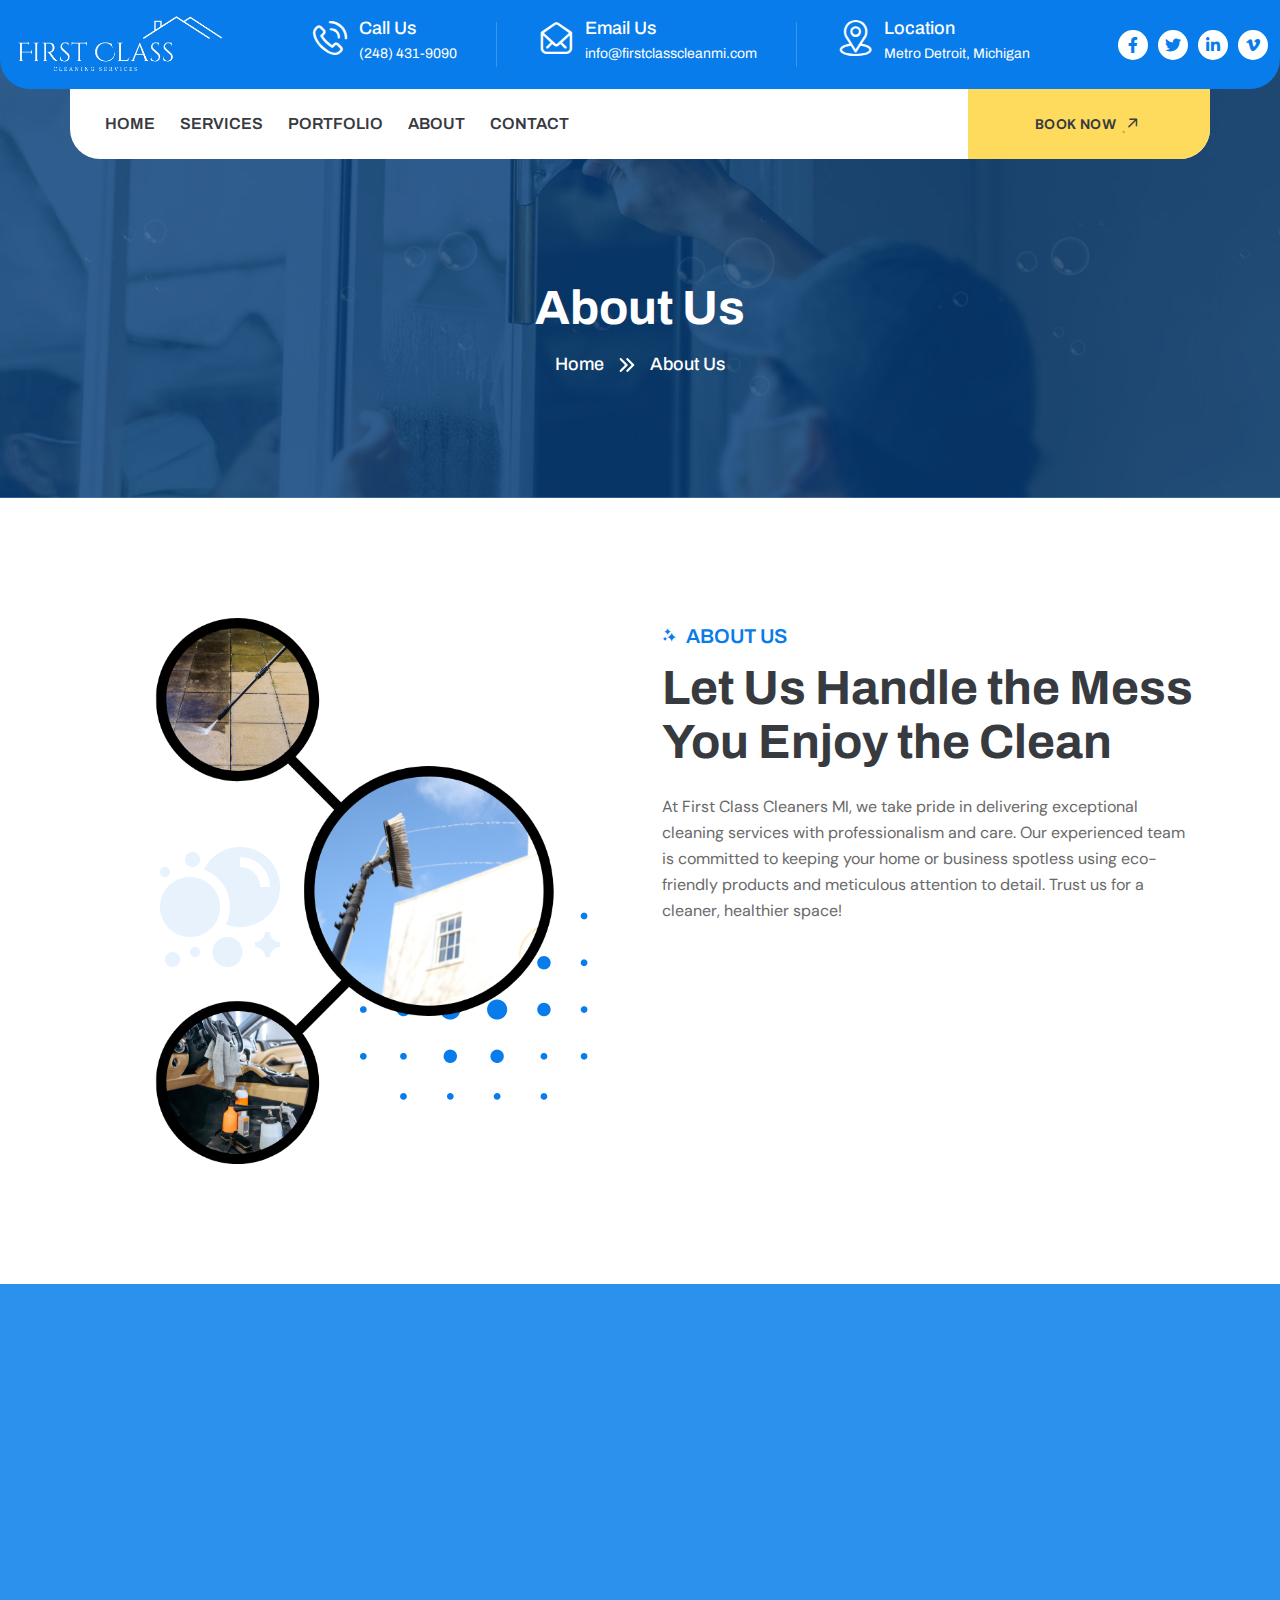
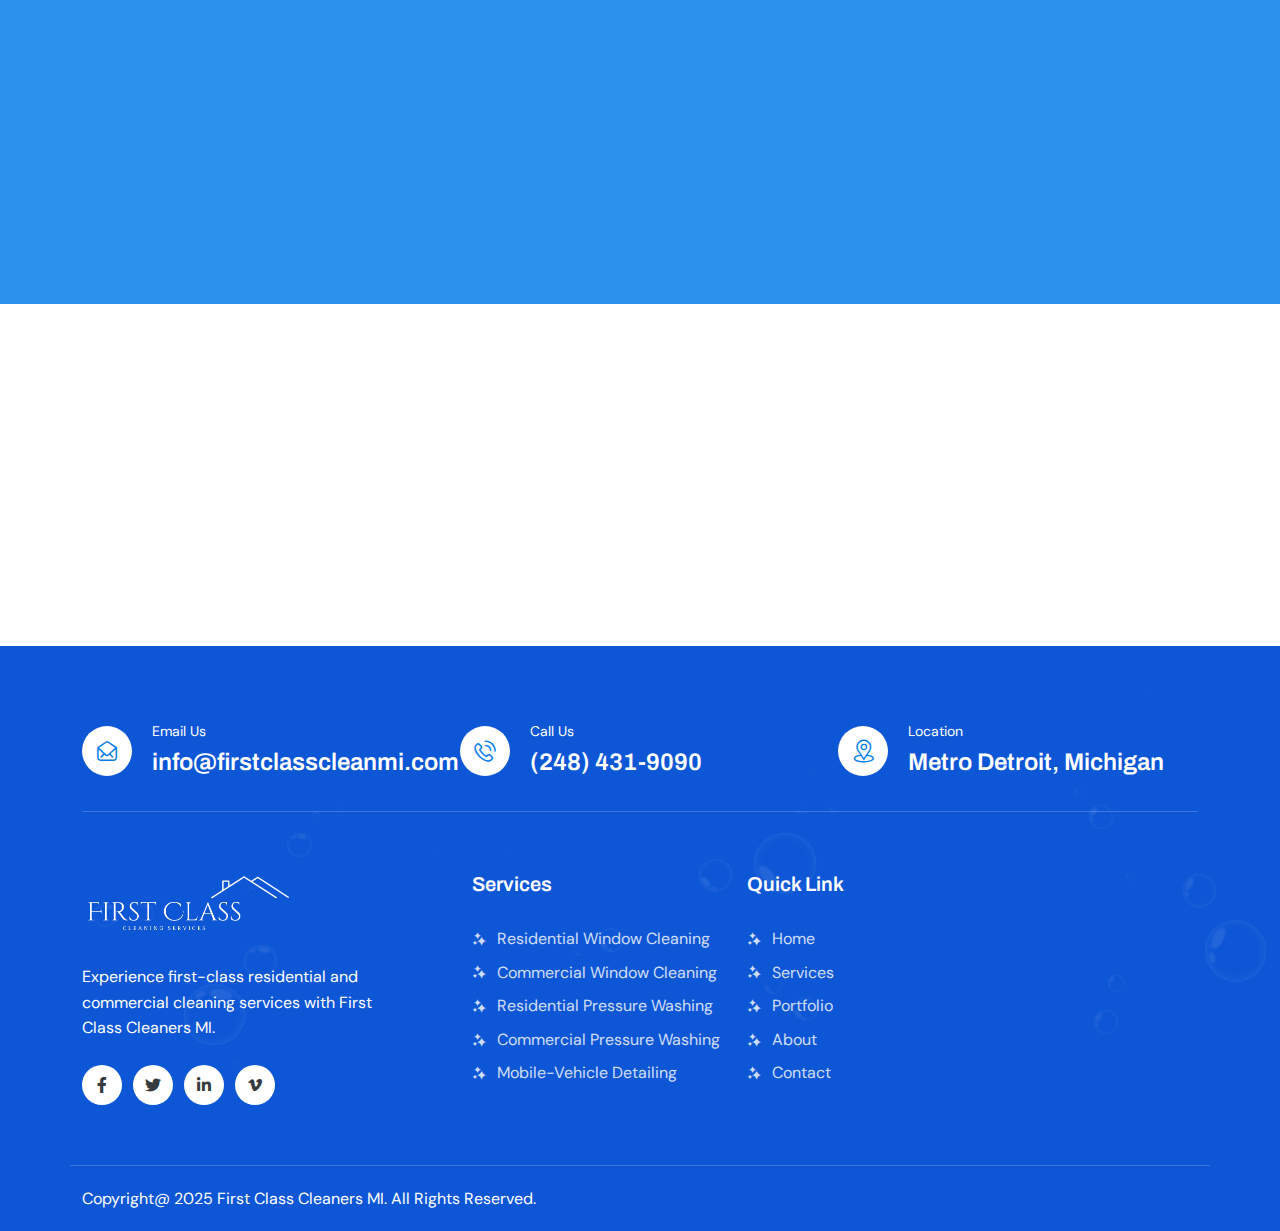
==== commit ca9f3c98: "Add files via upload" ====
--- a/about.html
+++ b/about.html
@@ -408,8 +408,6 @@
         <section class="tj-about-area">
             <div class="tj-about-bg-shape">
                 <img class="tj-about-bg-shape-1" src="assets/images/about/about-bg-shape-1.png" alt="">
-                <img class="tj-about-bg-shape-2" src="assets/images/about/about-bg-shape-2.png" alt="">
-                <img class="tj-about-bg-shape-3" src="assets/images/about/about-bg-shape-3.png" alt="">
             </div>
             <div class="container">
                 <div class="row align-items-center">
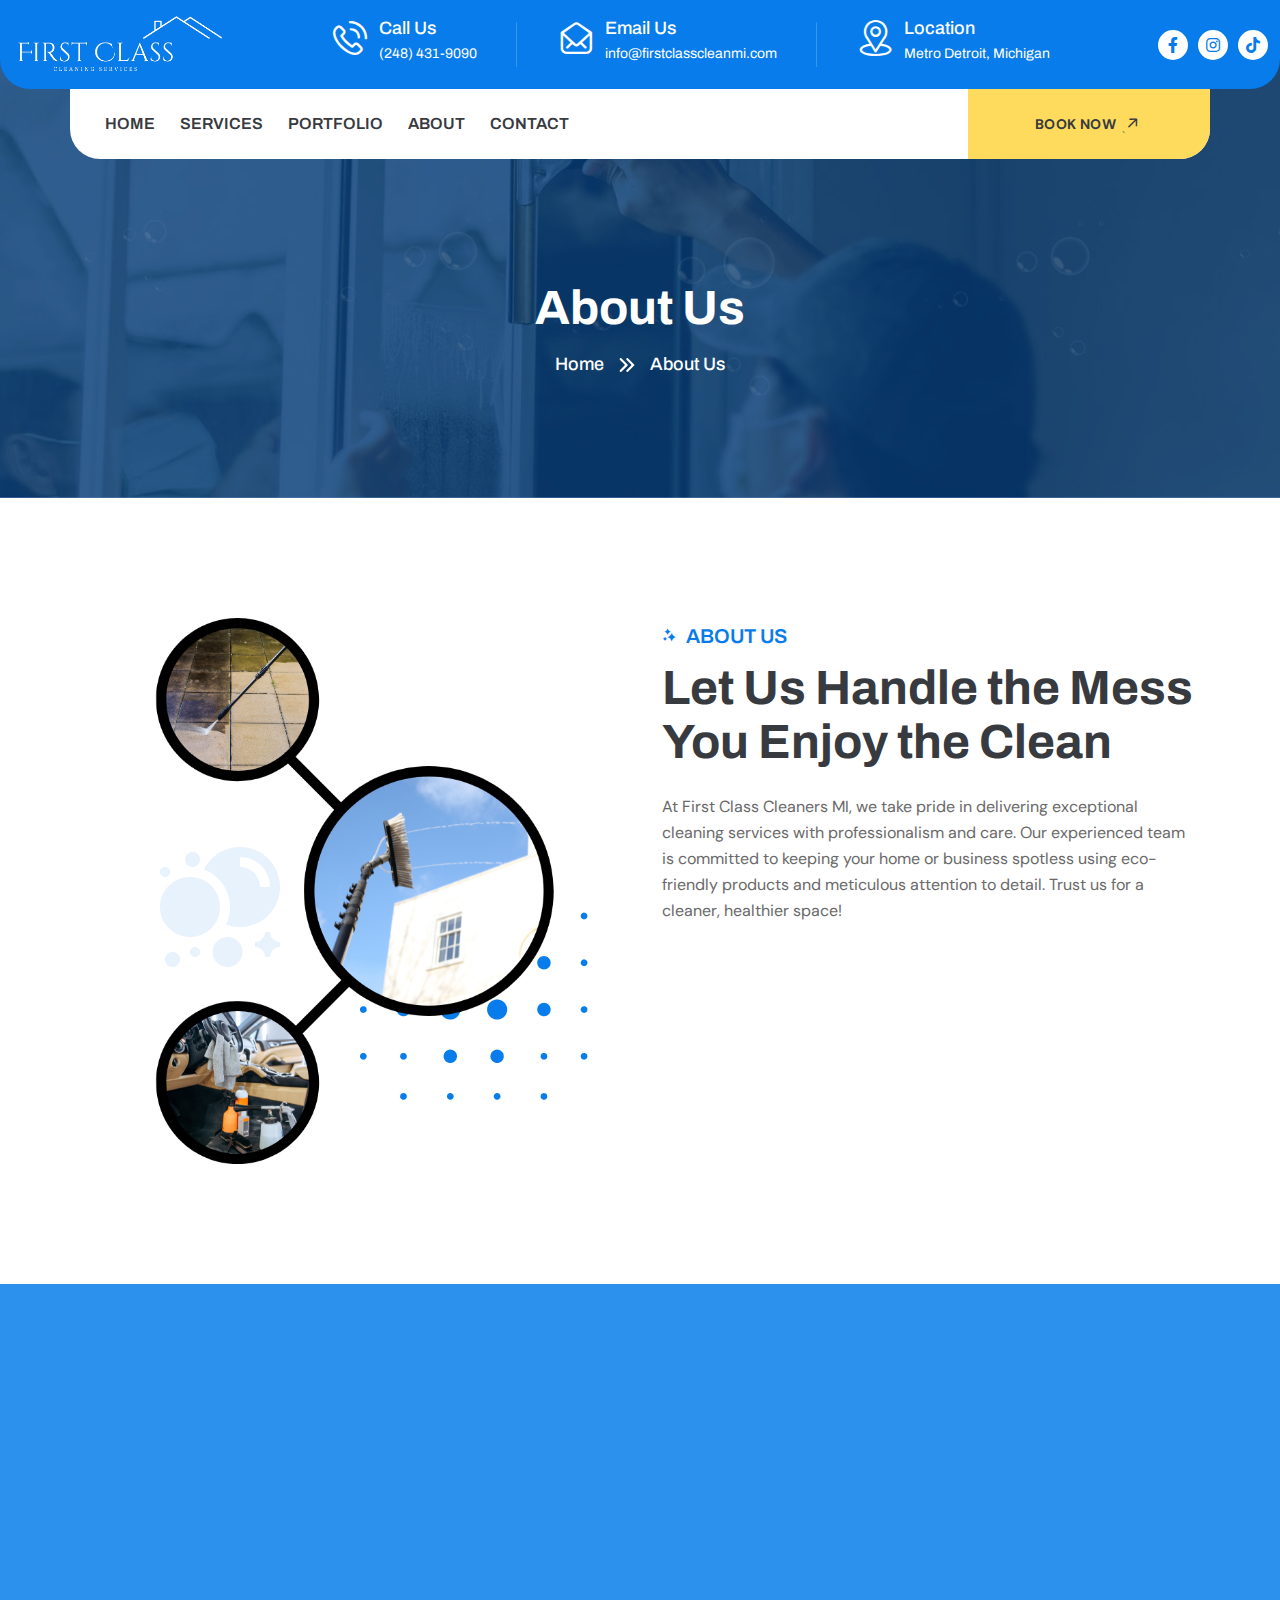
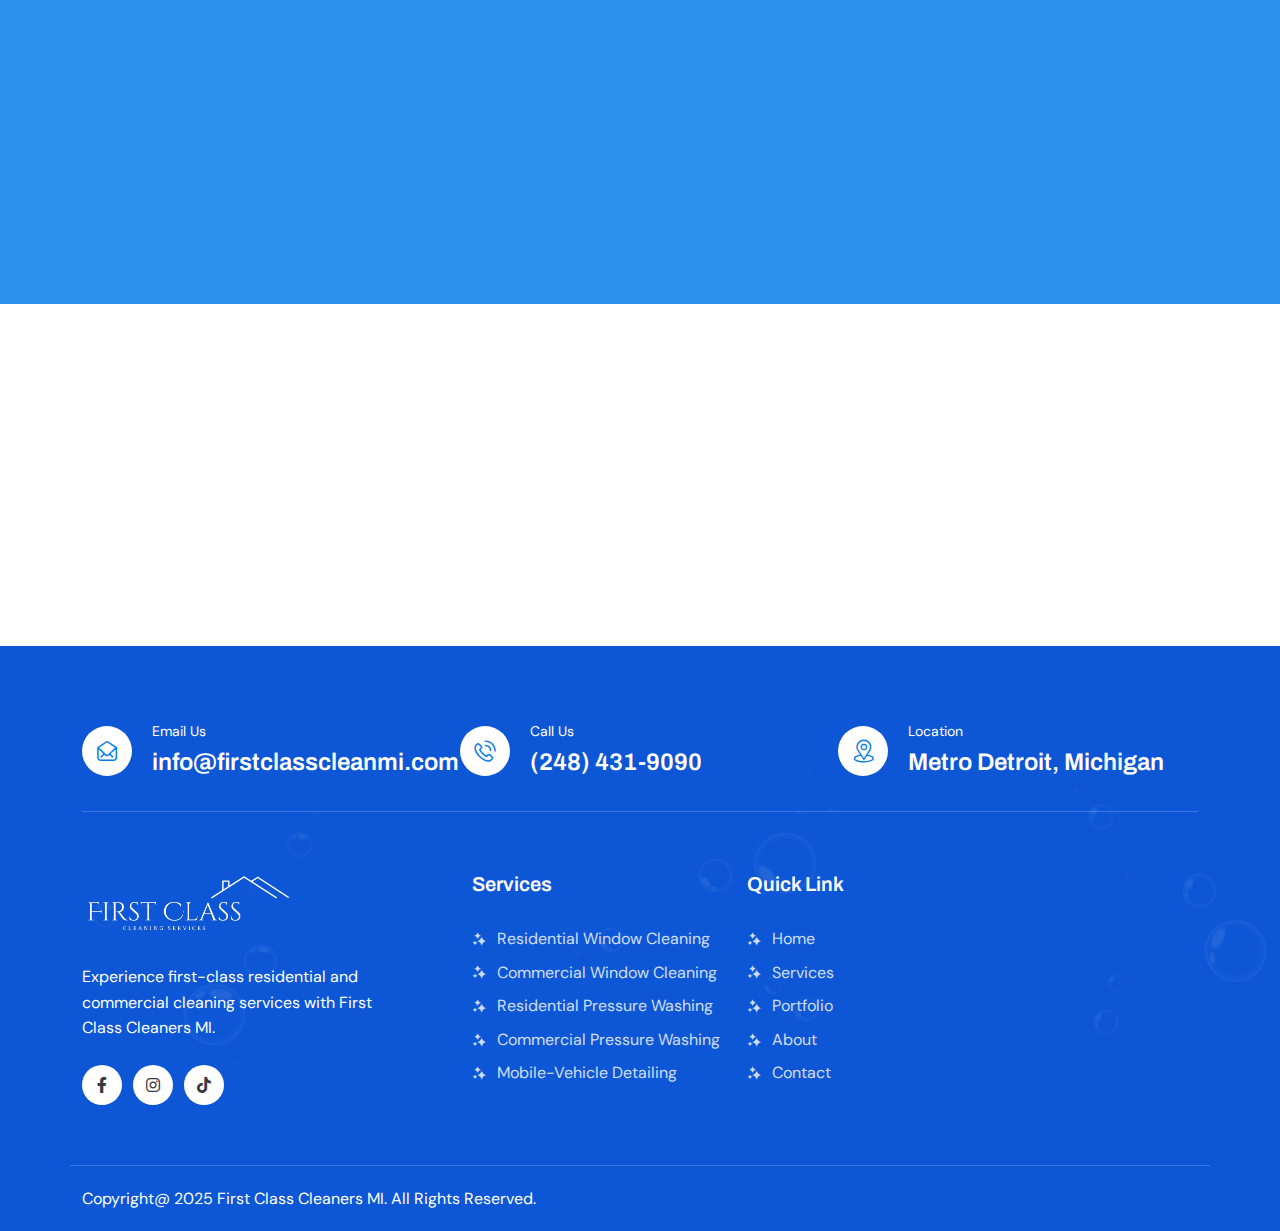
==== commit 14da95ff: "Add files via upload" ====
--- a/about.html
+++ b/about.html
@@ -217,16 +217,13 @@
             <div class="hamburger-socials">
                 <ul>
                     <li>
-                        <a href="#"><i class="fa-brands fa-facebook-f"></i></a>
+                        <a href="#"><i class="fa-brands fa-facebook-f fa-fw"></i></a>
                     </li>
                     <li>
                         <a href="#"><i class="fa-brands fa-instagram"></i></a>
                     </li>
                     <li>
-                        <a href="#"><i class="fa-brands fa-linkedin-in"></i></a>
-                    </li>
-                    <li>
-                        <a href="#"><i class="fa-brands fa-twitter"></i></a>
+                        <a href="#"><i class="fa-brands fa-tiktok"></i></a>
                     </li>
                 </ul>
             </div>
@@ -276,9 +273,8 @@
                             <div class="tj-header-top-social d-none d-lg-block">
                                 <ul>
                                     <li><a href="#"><i class="fa-brands fa-facebook-f fa-fw"></i></a></li>
-                                    <li><a href="#"><i class="fa-brands fa-twitter"></i></a></li>
-                                    <li><a href="#"><i class="fa-brands fa-linkedin-in"></i></a></li>
-                                    <li><a href="#"><i class="fa-brands fa-vimeo-v"></i></a></li>
+                                    <li><a href="#"><i class="fa-brands fa-instagram"></i></a></li>
+                                    <li><a href="#"><i class="fa-brands fa-tiktok"></i></a></li>
                                 </ul>
                             </div>
                         </div>
@@ -544,9 +540,8 @@
                             <div class="tj-footer-widget-socail">
                                 <ul>
                                     <li><a href="#"><i class="fa-brands fa-facebook-f fa-fw"></i></a></li>
-                                    <li><a href="#"><i class="fa-brands fa-twitter"></i></a></li>
-                                    <li><a href="#"><i class="fa-brands fa-linkedin-in"></i></a></li>
-                                    <li><a href="#"><i class="fa-brands fa-vimeo-v"></i></a></li>
+                                    <li><a href="#"><i class="fa-brands fa-instagram"></i></a></li>
+                                    <li><a href="#"><i class="fa-brands fa-tiktok"></i></a></li>
                                 </ul>
                             </div>
                         </div>
